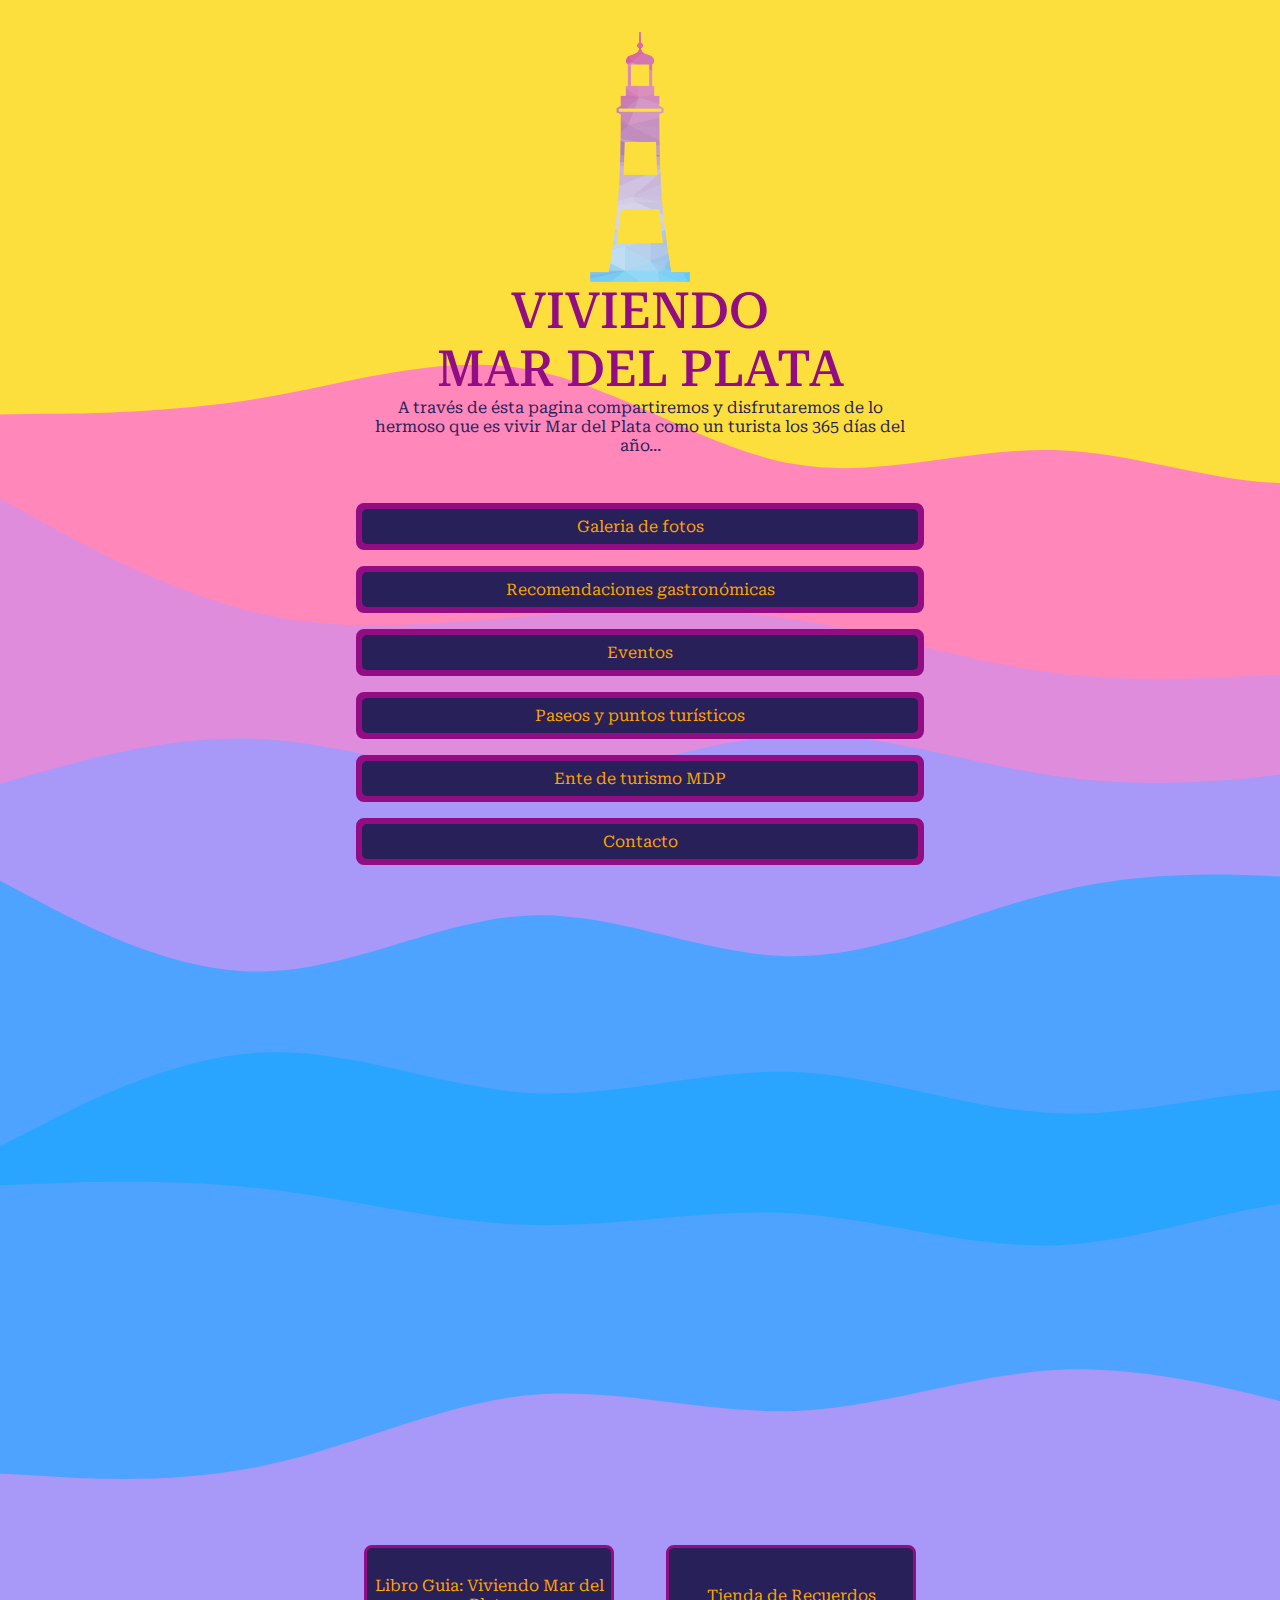
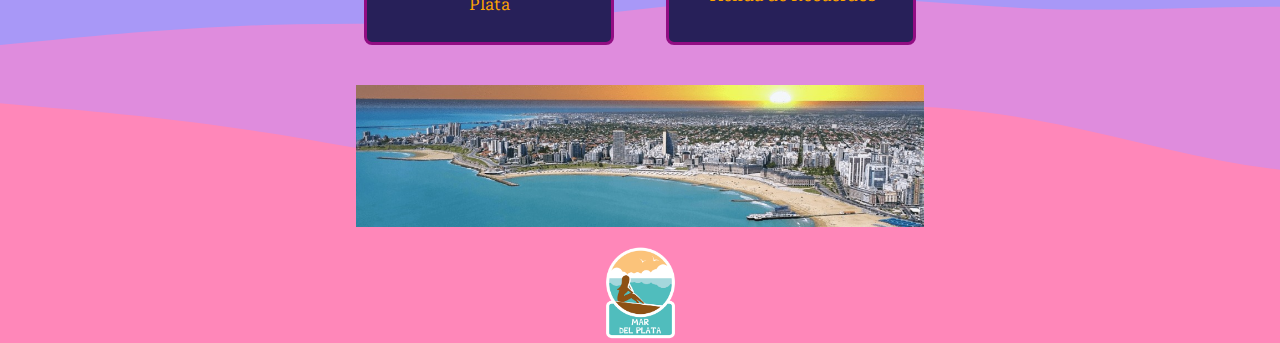
==== index.html @ f6949b5e "Inicializando proyecto" ====
<!DOCTYPE html>
<html lang="en">
<head>
    <meta charset="UTF-8">
    <meta name="viewport" content="width=device-width, initial-scale=1.0">
    <title> Viviendo Mar del plata </title>
    <link rel="shortcut icon" href="images/mar-del-plata.png" type="image/x-icon">
    <link rel="stylesheet" href="css/estilo.css">
    <link rel="preconnect" href="https://fonts.googleapis.com">
<link rel="preconnect" href="https://fonts.gstatic.com" crossorigin>
<link href="https://fonts.googleapis.com/css2?family=Roboto+Serif:opsz,wght@8..144,300;8..144,400;8..144,700&display=swap" rel="stylesheet">
</head>
<body>
   <header class="header"> 
    <img class="header__logo" src="images/Faro_png.png"  alt="Atardecer">
    <h1 class="header__titulo"> Viviendo </h1>
    <h1 class="header__titulo"> Mar del Plata </h1>
    <p class="header__descripcion"> A través de ésta pagina compartiremos y disfrutaremos de lo hermoso que es vivir Mar del Plata como un turista los 365 días del año... </p>

   </header> 

   <main class="main">

    <section class="seccion1"> 
        <ul class="seccion1__lista">
            <li class="seccion1__item">
                <a class="seccion1__enlace"   href="">Galeria de fotos</a>
            </li>
            <li class="seccion1__item">
                <a class="seccion1__enlace"  href="">Recomendaciones gastronómicas</a>
            </li>
            <li class="seccion1__item">
                <a  class="seccion1__enlace" href="">Eventos</a>
            </li>
            <li class="seccion1__item">
                <a class="seccion1__enlace" href="">Paseos y puntos turísticos</a>
            </li>
            <li class="seccion1__item">
                <a class="seccion1__enlace" href="https://www.turismomardelplata.gob.ar/" target="blank">Ente de turismo MDP</a>
            </li>
            <li class="seccion1__item">
                <a class="seccion1__enlace"   href="Contacto.html">Contacto</a>
            </li>
        </ul>

    </section>
    
    <section class="seccion2">
        <iframe class="seccion2__mapa"  src="https://www.google.com/maps/embed?pb=!1m18!1m12!1m3!1d201170.11282386695!2d-57.76534517719319!3d-38.017181127932766!2m3!1f0!2f0!3f0!3m2!1i1024!2i768!4f13.1!3m3!1m2!1s0x9584d94d19d34209%3A0xdd9670804bfed126!2sMar%20del%20Plata%2C%20Provincia%20de%20Buenos%20Aires!5e0!3m2!1ses!2sar!4v1694690111056!5m2!1ses!2sar" width="600" height="450" style="border:0;" allowfullscreen="" loading="lazy" referrerpolicy="no-referrer-when-downgrade"></iframe>

        <iframe class="seccion2__video"  width="600" height="315" src="https://www.youtube.com/embed/diVW7dVeZi4?si=L6DIimPlk4V1nwMd" title="YouTube video player" frameborder="0" allow="accelerometer; autoplay; clipboard-write; encrypted-media; gyroscope; picture-in-picture; web-share" allowfullscreen></iframe>
    </section>

    <section class="seccion3">
<ul class="seccion3__lista">
  <li class="seccion3__item">
    <a class="seccion3__enlace"  href="https://wa.me/+542235715676?text=Hola! Me interesa la guía turística..." target="blank">Libro Guia: Viviendo Mar del Plata</a>
</li>
  <li class="seccion3__item">
    <a class="seccion3__enlace" href="https://wa.me/+542235715676?text=Hola! Me interesa comprar algún recuerdo..." target="blank">Tienda de Recuerdos</a>
</li>
</ul>
    </section>

    <section class="seccion4">
      <img class="seccion4__banner" src="images/banner-8-MDQ.jpg" alt="Banner mdq" width="512" height="128"> 
    </section>
   </main>

   <footer class="footer">
    <img src="images/mar-del-plata.png" alt="Logo Mar del Plata" width="75" height="125">
   </footer>
</body>
</html>
---- css/estilo.css ----
*{
    margin: 0;
    padding: 0;
    box-sizing: border-box;
}

body {
    background-color: #272059;
    color:#ffa500;
    font-family: 'Roboto Serif', serif;
    background-image: url("layered-waves-haikei.svg");
    background-repeat: no-repeat;
    background-size: cover;
} 

a {
    color: inherit;
}

img, video, iframe {
    max-width: 100%;
    height: auto;
}

ul {
    padding: 0;
}

.header {
    color: #272059;   
    padding: 32px;
    display: flex;
    flex-direction: column;
    justify-content: center;
    align-items: center;
    
}

.main {
    min-height: 100vh;
}

.footer { 
   height: 100px;
   display: flex; 
   flex-direction: row; 
   justify-content: center; 
   align-items: center; 
}

header, main, footer {
    max-width: 600px;
    margin: 0 auto;
}

.header__logo {
    width: 100px;
    height: 250px;
}

.header__titulo {
    text-align: center;
    color:#920d83;
    text-align: center;
    font-size: 50px;
    font-weight: 500;
    font-style: normal;
    text-transform: uppercase;

}

.header__descripcion {
    text-align: center;

}
 
.seccion1 {
    padding: 1rem;
}

.seccion1__lista {
    list-style-type: none;
    display: flex;
    flex-direction: column;
    gap: 1rem;   
}

.seccion1__item {
    background-color: #920d83;
    border: 3px solid #920d83;
    border-radius: 0.5rem;
}

.seccion1__enlace {
    text-decoration: none;
    border: 3px solid #920d83;
    background-color:#272059;
    display: block;
    text-align: center;
    padding: 0.5rem;
    border-radius: 0.5rem;
}

.seccion1__enlace:hover {
    background-color: #920d83;
    border-color: #920d83;
   
  }

.seccion2 {
    padding: 1rem;
}

.seccion2__mapa {
    height: 300px;
}

.seccion2__video {
    height: 300px;
}

.seccion3 {
    padding: 1rem;
}

.seccion3__lista {
    list-style-type: none;
    display: flex;
    flex-direction: row;
    justify-content: space-between;
    padding: 0.5rem;
}

.seccion3__item {
    width: 250px;
    height: 100px;
    border: 3px solid #920d83;
    background-color:#272059;
    display: flex;
    flex-direction: row;
    justify-content: center;
    align-items: center;
    border-radius: 0.5rem;

}

.seccion3__item:hover {
    background-color: #920d83;
    border-color: #920d83;
  }

.seccion3__enlace {
    text-align: center;
    text-decoration: none;
}

.seccion4 {
    padding: 1rem;
}

.seccion4__banner {
    display: block;
    width: 100%;
}

.seccion5 {
    padding: 2rem;
  }
 
  .seccion5__boton {
    color: #ffa500;
    background-color: #272059;
    border: 3px solid #920d83;
  }
 
  .seccion5__boton:hover {
    background-color: #920d83;
    border-color: #920d83;
  }
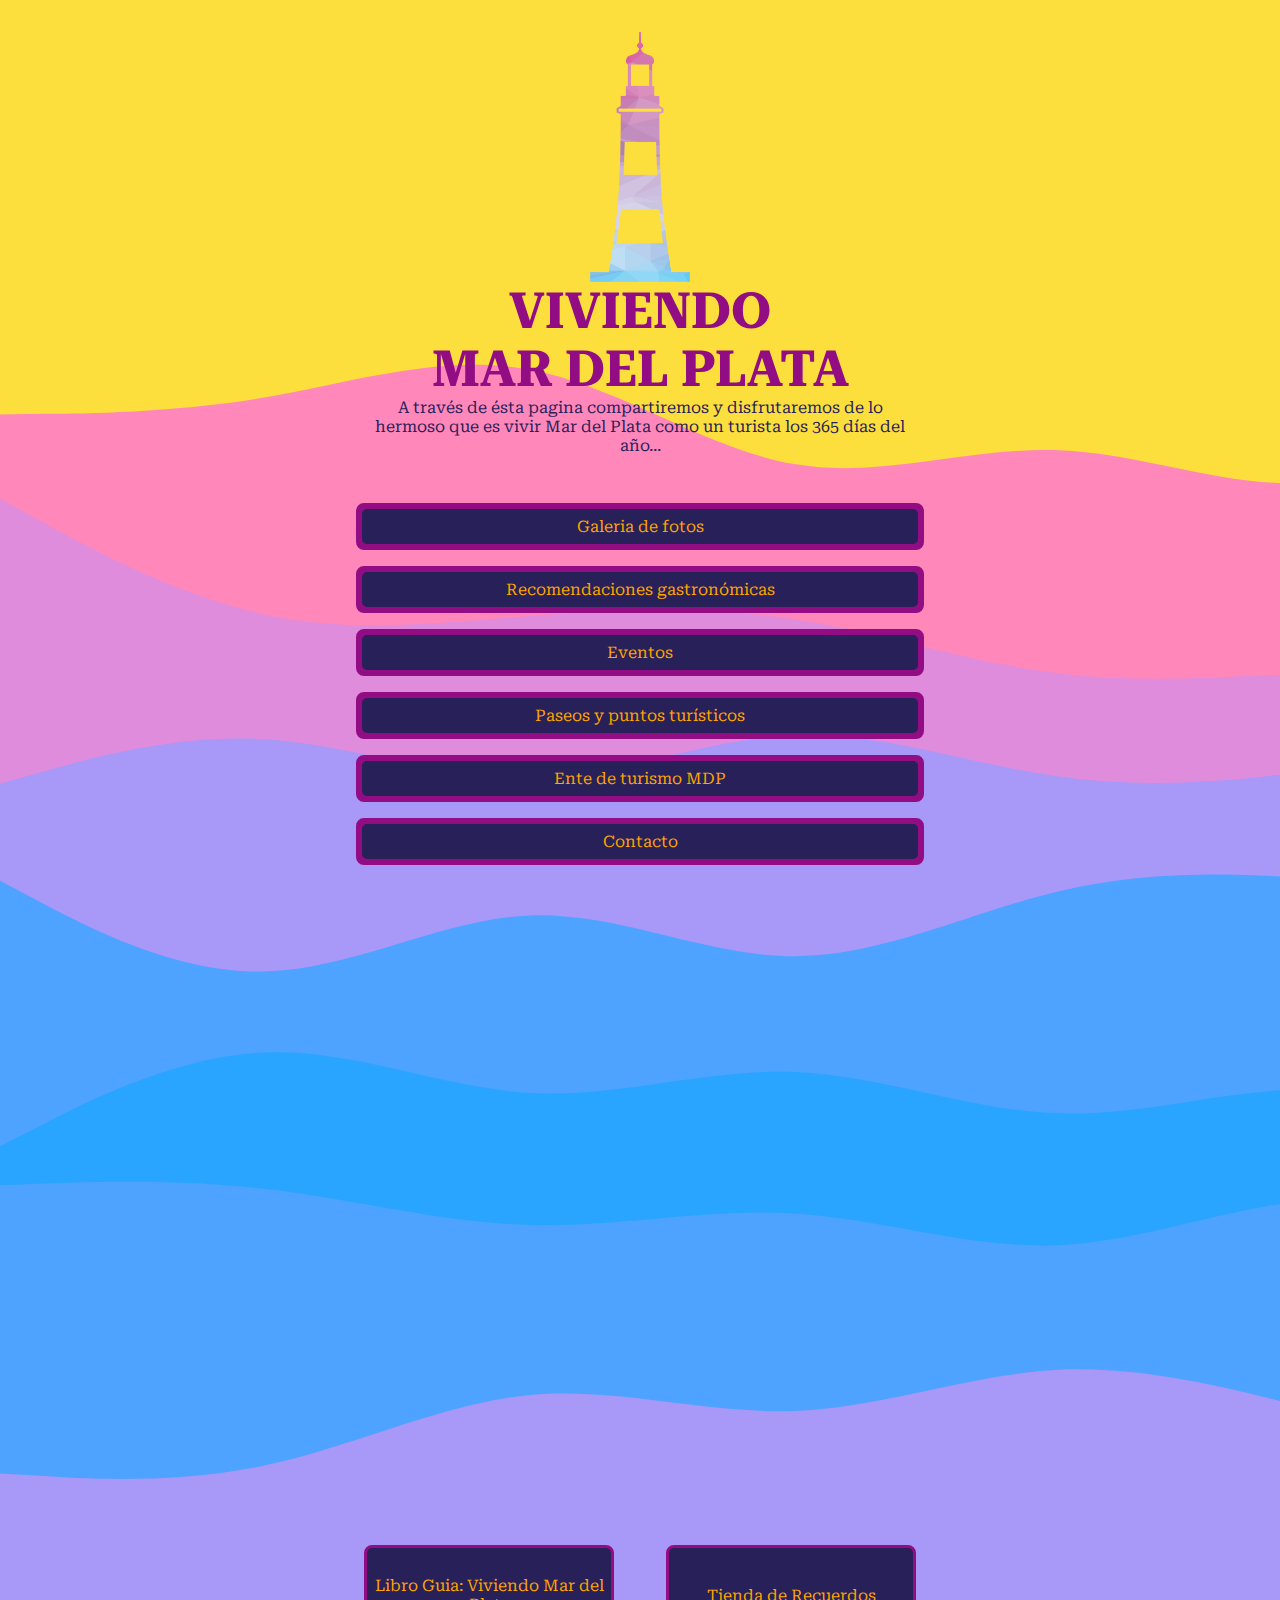
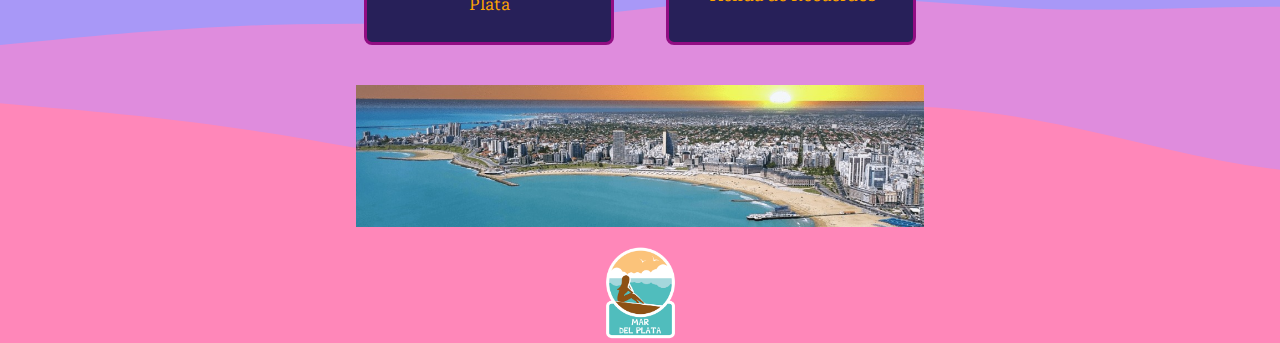
==== commit e42e27bf: "Corrigiendo detalles" ====
--- a/index.html
+++ b/index.html
@@ -12,7 +12,7 @@
 </head>
 <body>
    <header class="header"> 
-    <img class="header__logo" src="images/Faro_png.png"  alt="Atardecer">
+    <img class="header__logo" src="images/Faro_png.png"  alt="Faro">
     <h1 class="header__titulo"> Viviendo </h1>
     <h1 class="header__titulo"> Mar del Plata </h1>
     <p class="header__descripcion"> A través de ésta pagina compartiremos y disfrutaremos de lo hermoso que es vivir Mar del Plata como un turista los 365 días del año... </p>
--- a/css/estilo.css
+++ b/css/estilo.css
@@ -63,7 +63,7 @@
     color:#920d83;
     text-align: center;
     font-size: 50px;
-    font-weight: 500;
+    font-weight: 700;
     font-style: normal;
     text-transform: uppercase;
 
